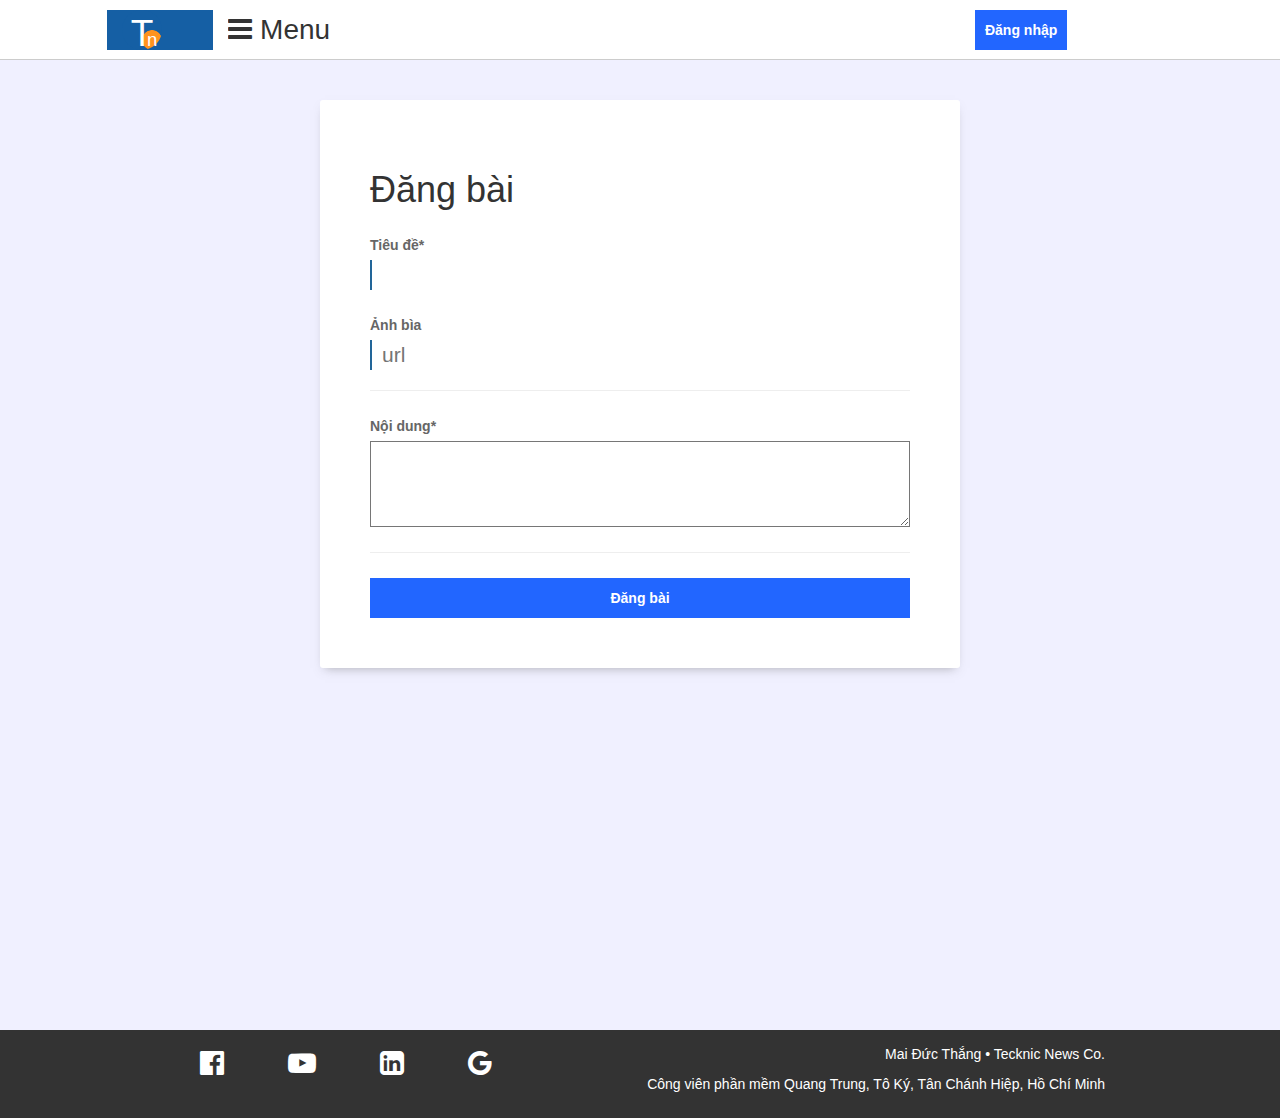
==== Frontend/articlePost.html @ f7dfb2b5 "theme V2" ====
<!DOCTYPE html>
<html lang="en">
<head>
    <meta charset="UTF-8">
    <title>Tecknic | Post</title>
    <meta name="viewport" content="width=device-width, initial-scale=1">
    <link rel="stylesheet" href="bootstrap/css/bootstrap.min.css">
    <link rel="stylesheet" href="mainstyle.css">
    <link rel="stylesheet" href="loginStyle.css">
    <link rel="stylesheet" href="font-awesome/css/font-awesome.min.css">
    <script src="jquery.min.js" type="application/javascript"></script>
    <script src="bootstrap/js/bootstrap.min.js" type="application/javascript"></script>
</head>
<body>
<header>
    <div class="hidden-xs hidden-sm hidden-md col-lg-1"></div>
    <div class="logocontain col-xs-2 col-sm-2 col-md-1 col-lg-1">
        <a href="index.html">
            <img src="img/logo.svg"/>
        </a>
    </div>
    <div class="col-xs-4 col-sm-4 col-md-5 col-lg-4">
        <div class="menuButton"><i class="fa fa-bars"></i> Menu</div>
    </div>
    <div class="col-xs-2 col-sm-4 col-md-4 col-lg-3"></div>
    <div class="col-xs-4 col-sm-2 col-md-2 col-lg-2">
        <a href="login.html">
            <button class="button buttonPrimary">Đăng nhập</button>
        </a>
    </div>
    <div class="hidden-xs hidden-sm hidden-md col-lg-1"></div>
</header>
<div class="main selfclear">
    <form>
        <div class="formContain formBox">
            <h1>Đăng bài</h1>
            <div class="inputText">
                <label>Tiêu đề*</label>
                <input type="text" name="txtTitle">
            </div>
            <div class="inputText">
                <label>Ảnh bìa</label>
                <input type="text" name="txtImage" placeholder="url">
            </div>
            <hr/>
            <div class="inputText">
                <label>Nội dung*</label>
                <textarea name="txtComment" rows="4"></textarea>
            </div>
            <hr/>
            <div class="buttonGroup">
                <div class="button buttonPrimary">Đăng bài</div>
            </div>
        </div>
    </form>
</div>
<footer class="selfclear">
    <div>
        <div class="footerlink col-xs-12 col-sm-12 col-md-5 col-lg-5">
            <a><span class="fa fa-facebook-official"></span></a>
            <a><span class="fa fa-youtube-play"></span></a>
            <a><span class="fa fa-linkedin-square"></span></a>
            <a><span class="fa fa-google"></span></a>
        </div>
        <div class="footercontactinfo col-xs-12 col-sm-12 col-md-7 col-lg-7">
            <p>Mai Đức Thắng &bullet; Tecknic News Co.</p>
            <p>Công viên phần mềm Quang Trung, Tô Ký, Tân Chánh Hiệp, Hồ Chí Minh</p>
        </div>
    </div>
</footer>
</body>
</html>
---- Frontend/mainstyle.css ----
body{
    background-color: #f0f0ff;
    min-width: 320px;
    font-family: sans-serif;
}
a {
    cursor: pointer;
}
*::-webkit-scrollbar{
    width: 6px;
    height: 6px;
}

*::-webkit-scrollbar-track{
    background-color: rgba(155,155,155,0.8);
}

*::-webkit-scrollbar-thumb{
    background-color: #2266aa;
}
.shadow {
    box-shadow: 0px 5px 5px -5px #80808f;
}
/*hearder*/
header {
    min-width: 320px;
    width: 100%;
    height: 60px;
    padding: 10px 0px;
    background-color: #ffffff;
    /*box-shadow: 0px 0px 10px #80808f;*/
    border-bottom: 1px solid #cccccc;
    position: fixed;
    top: 0px;
    z-index: 10;
}
header>div{
    height: 40px;
}
.logocontain {
    background-color: #155fa4;
}
header img{
    height: 100%;
}
.menuButton {
    cursor: pointer;
    height: 100%;
    font-size: 2em;
    overflow: hidden;
}

/*main body*/
.main {
    width: 100%;
    margin-top: 100px;
}
.widthNarrow{
    margin: 0px auto;
    max-width: 780px;
}
.selfclear:after{
    content: "";
    clear: both;
    display: table;
}

/*footer*/
footer{
    min-width: 320px;
    padding: 1em;
    color: #ffffff;
    margin-top: 30px;
    background-color: #333333;
}
footer>div{
    margin: 0px auto;
    max-width: 960px;
}
.footerlink {
    text-align: center;
    letter-spacing: 1em;
    font-size: 2em;
}
.footerlink a{
    color: #ffffff;
}
.footercontactinfo{
    font-size: 1em;
}
@media screen and (min-width: 992px){
    .footercontactinfo{
        text-align: right;
    }
}
@media screen and (max-width: 992px){
    .footercontactinfo{
        text-align: center;
    }
}

/*button*/
.button{
    cursor: pointer;
    height: 40px;
    padding: 0px 10px;
    font-family: sans-serif;
    font-weight: 600;
    text-align: center;
    color: #333333;
    background-color: #ffffff;
    border: 2px solid #666666;
    line-height: 40px;
    overflow: hidden;
}
.button:hover{

}

.buttonPrimary {
    color: #ffffff;
    background-color: #2266ff;
    border: 0px;
}
.buttonPrimary:hover{
    background-color: #1133ff;
}

/*form*/
.formContain {
    margin: 0 auto;
    max-width: 640px;
    padding: 50px;
    margin-top: 50px;
    background-color: #ffffff;
}
.formBox{
    border-radius: 3px;
    box-shadow: 0px 5px 10px -5px rgba(100,100,100,0.5);
}
.formContain>div {
    margin-top: 25px;
}
.inputText input{
    width: 100%;
    font-size: 1.5em;
    padding: 0px 10px;
    border: 0px solid #ffffff;
    border-left: 2px solid #226699;
    transition: border 0.5s, background 0.5s;
}
.inputText input:focus{
    outline: 0px;
    border-left: 2px solid #2266ff;
    background-color: #eeeeee;
}
label {
    display: block;
    color: #666666;
}
textarea {
    width: 100%;
    background-color: #ffffff;
}


.wallInfo{
    font-size: 1.5em;
}

/*nav*/
nav {
    position: fixed;
    width: 100%;
    height: 100vh;
    top: 0px;
    left: 0px;
    font-size: 2em;
    z-index: 10;
    display: none;
}
.closebackground {
    position: absolute;
    width: 100%;
    height: 100%;
    background-color: rgba(51,51,51,0.5);
}
.navContain{
    position: absolute;
    background-color: #ffffff;
    height: 100%;
}
ul{
    list-style-type: none;
    padding: 10px;
    margin: 0px;
}
ul hr {
    margin: 0px;
}

ul a:hover{
    text-decoration: none;
}

/*user*/
.userInfoContain{
    font-size: 1.5em;
    line-height: 40px;
    cursor: pointer;
}
.userAvatar{
    width: 40px;
    height: 40px;
    float: right;
    position: relative;
    overflow: hidden;
    border-radius: 50%;
}
.userAvatar img {
    width: 100%;
    height: auto;
    position: relative;
    top: 50%;
    transform: translate(0%,-50%);

}
.userMenu{
    position: fixed;
    width: 100%;
    right: 0px;
    top: 50px;
    z-index: 9;
    display: none;
}
.userMenu ul{
    background-color: #ffffff;
    position: fixed;
    right: 0px;
    border: 1px solid #cccccc;
}
.userMenu li {
    margin-top: 5px;
}
---- Frontend/loginStyle.css ----
/*main*/
.main {
    min-height: 100vh;
}
/*footer*/
footer {

}
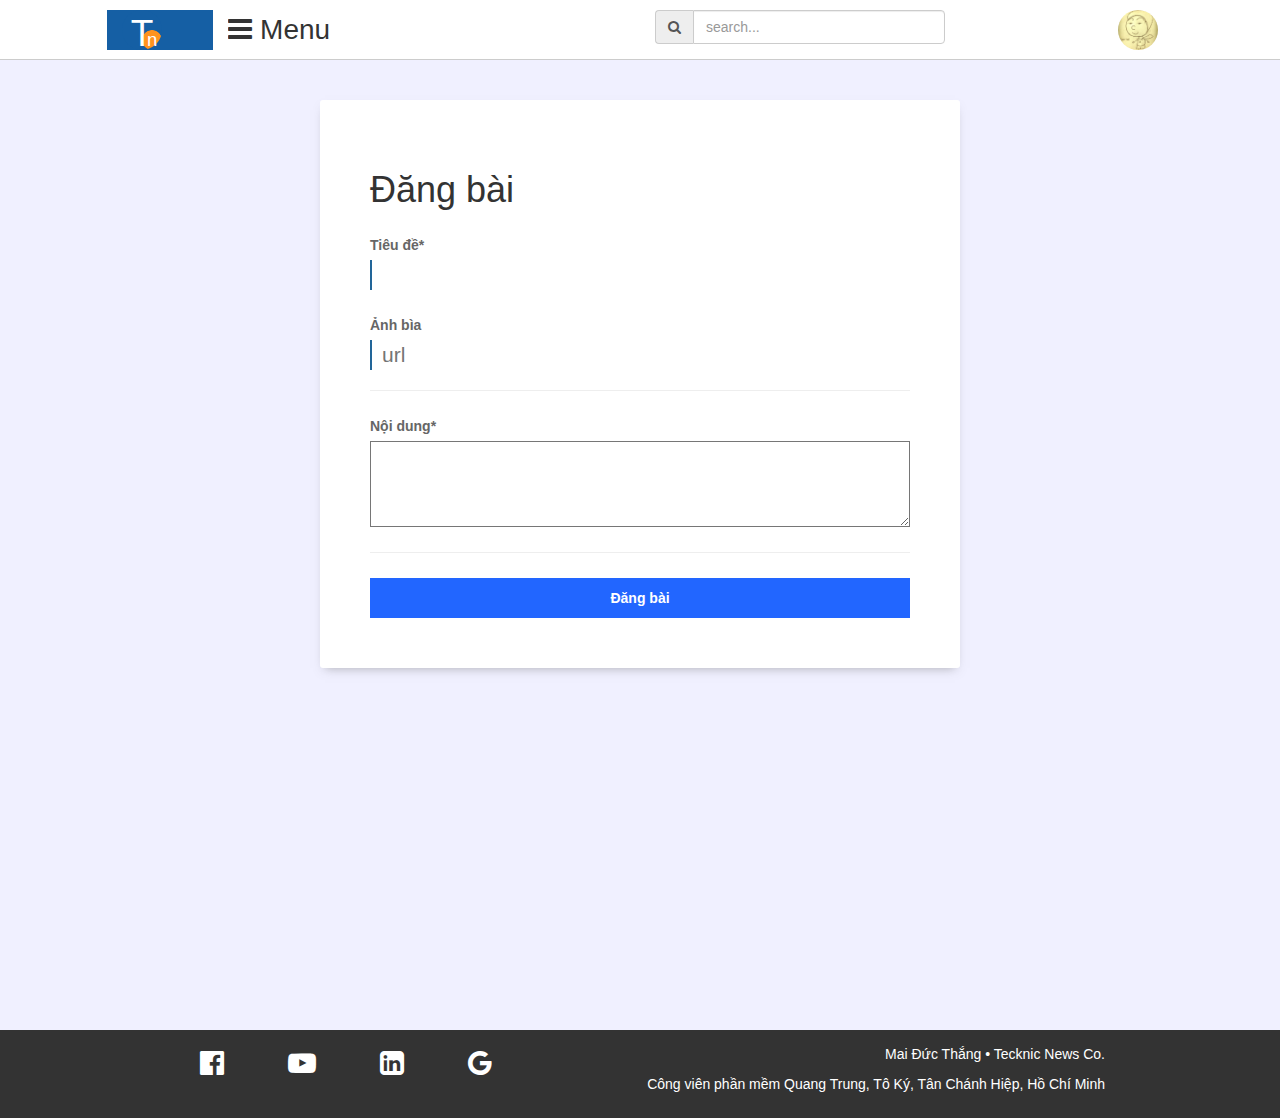
==== commit 9a743aaa: "Update change password" ====
--- a/Frontend/articlePost.html
+++ b/Frontend/articlePost.html
@@ -19,17 +19,53 @@
             <img src="img/logo.svg"/>
         </a>
     </div>
-    <div class="col-xs-4 col-sm-4 col-md-5 col-lg-4">
-        <div class="menuButton"><i class="fa fa-bars"></i> Menu</div>
+    <div class="col-xs-2 col-sm-4 col-md-5 col-lg-4">
+        <div class="menuButton" onclick="showNav()"><i class="fa fa-bars"></i> Menu</div>
     </div>
-    <div class="col-xs-2 col-sm-4 col-md-4 col-lg-3"></div>
+    <div class="col-xs-4 col-sm-4 col-md-4 col-lg-3">
+        <form>
+            <div class="input-group">
+                <span class="input-group-addon"><i class="fa fa-search"></i></span>
+                <input id="search" type="text" class="form-control" name="search" placeholder="search...">
+            </div>
+        </form>
+    </div>
     <div class="col-xs-4 col-sm-2 col-md-2 col-lg-2">
-        <a href="login.html">
-            <button class="button buttonPrimary">Đăng nhập</button>
-        </a>
+        <!--<a href="login.html">-->
+        <!--<button class="button buttonPrimary">Đăng nhập</button>-->
+        <!--</a>-->
+        <div class="userInfoContain" onclick="userMenuToggle()">
+            <div class="userAvatar">
+                <img src="img/avartar01.jpg">
+            </div>
+        </div>
     </div>
     <div class="hidden-xs hidden-sm hidden-md col-lg-1"></div>
 </header>
+<nav class="">
+    <div class="closebackground" onclick="closeNav()"></div>
+    <div class="navContain col-xs-12 col-sm-6 col-md-4 col-lg-4">
+        <ul>
+            <a onclick="closeNav()"><li><i class="fa fa-times"></i></li></a>
+            <hr/>
+            <a href="articlePost.html"><li>Đăng bài</li></a>
+            <hr/>
+            <a href="managerPage.html"><li>Quản lý</li></a>
+            <hr/>
+            <a><li>Điện thoại</li></a>
+            <a><li>Laptop</li></a>
+            <a><li>Khác</li></a>
+        </ul>
+    </div>
+</nav>
+<div class="userMenu">
+    <ul class="col-xs-4 col-sm-2 col-md-2 col-lg-2">
+        <a><li>Tường nhà bạn</li></a>
+        <a><li>Quản lý cá nhân</li></a>
+        <a><li>Đổi mật khẩu</li></a>
+        <a><li>Đăng xuất</li></a>
+    </ul>
+</div>
 <div class="main selfclear">
     <form>
         <div class="formContain formBox">
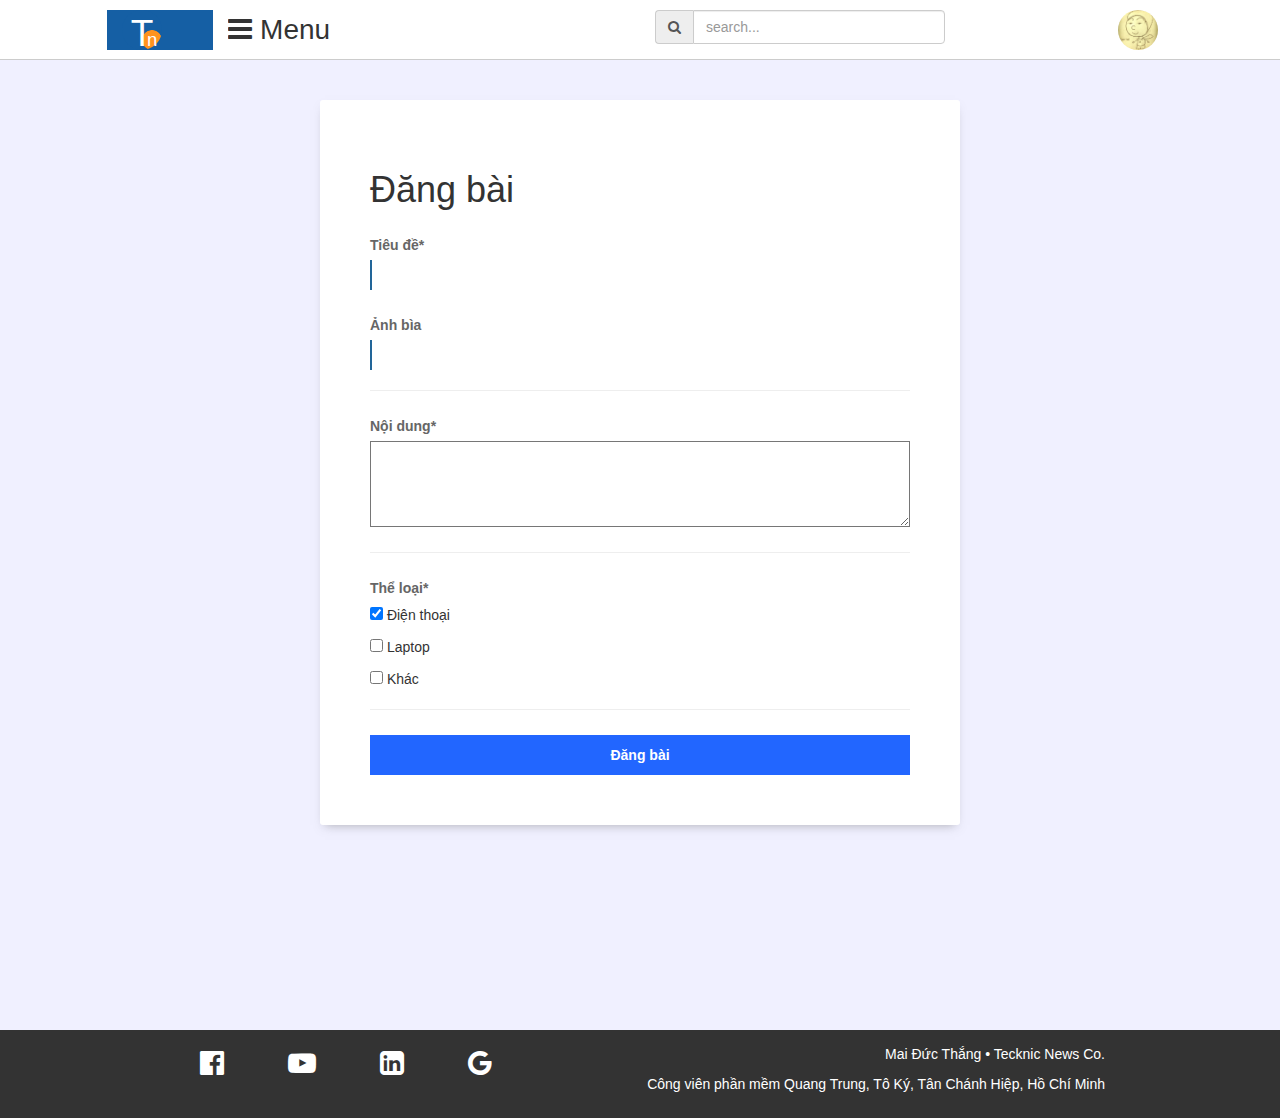
==== commit d2544d66: "Update project" ====
--- a/Frontend/articlePost.html
+++ b/Frontend/articlePost.html
@@ -76,12 +76,19 @@
             </div>
             <div class="inputText">
                 <label>Ảnh bìa</label>
-                <input type="text" name="txtImage" placeholder="url">
+                <input type="text" name="txtImage" placeholder="">
             </div>
             <hr/>
             <div class="inputText">
                 <label>Nội dung*</label>
                 <textarea name="txtComment" rows="4"></textarea>
+            </div>
+            <hr/>
+            <div class="">
+                <label>Thể loại*</label>
+                <p><input type="checkbox" name="cbxTag" value="1" checked> Điện thoại</p>
+                <p><input type="checkbox" name="cbxTag" value="2"> Laptop</p>
+                <p><input type="checkbox" name="cbxTag" value="3"> Khác</p>
             </div>
             <hr/>
             <div class="buttonGroup">
